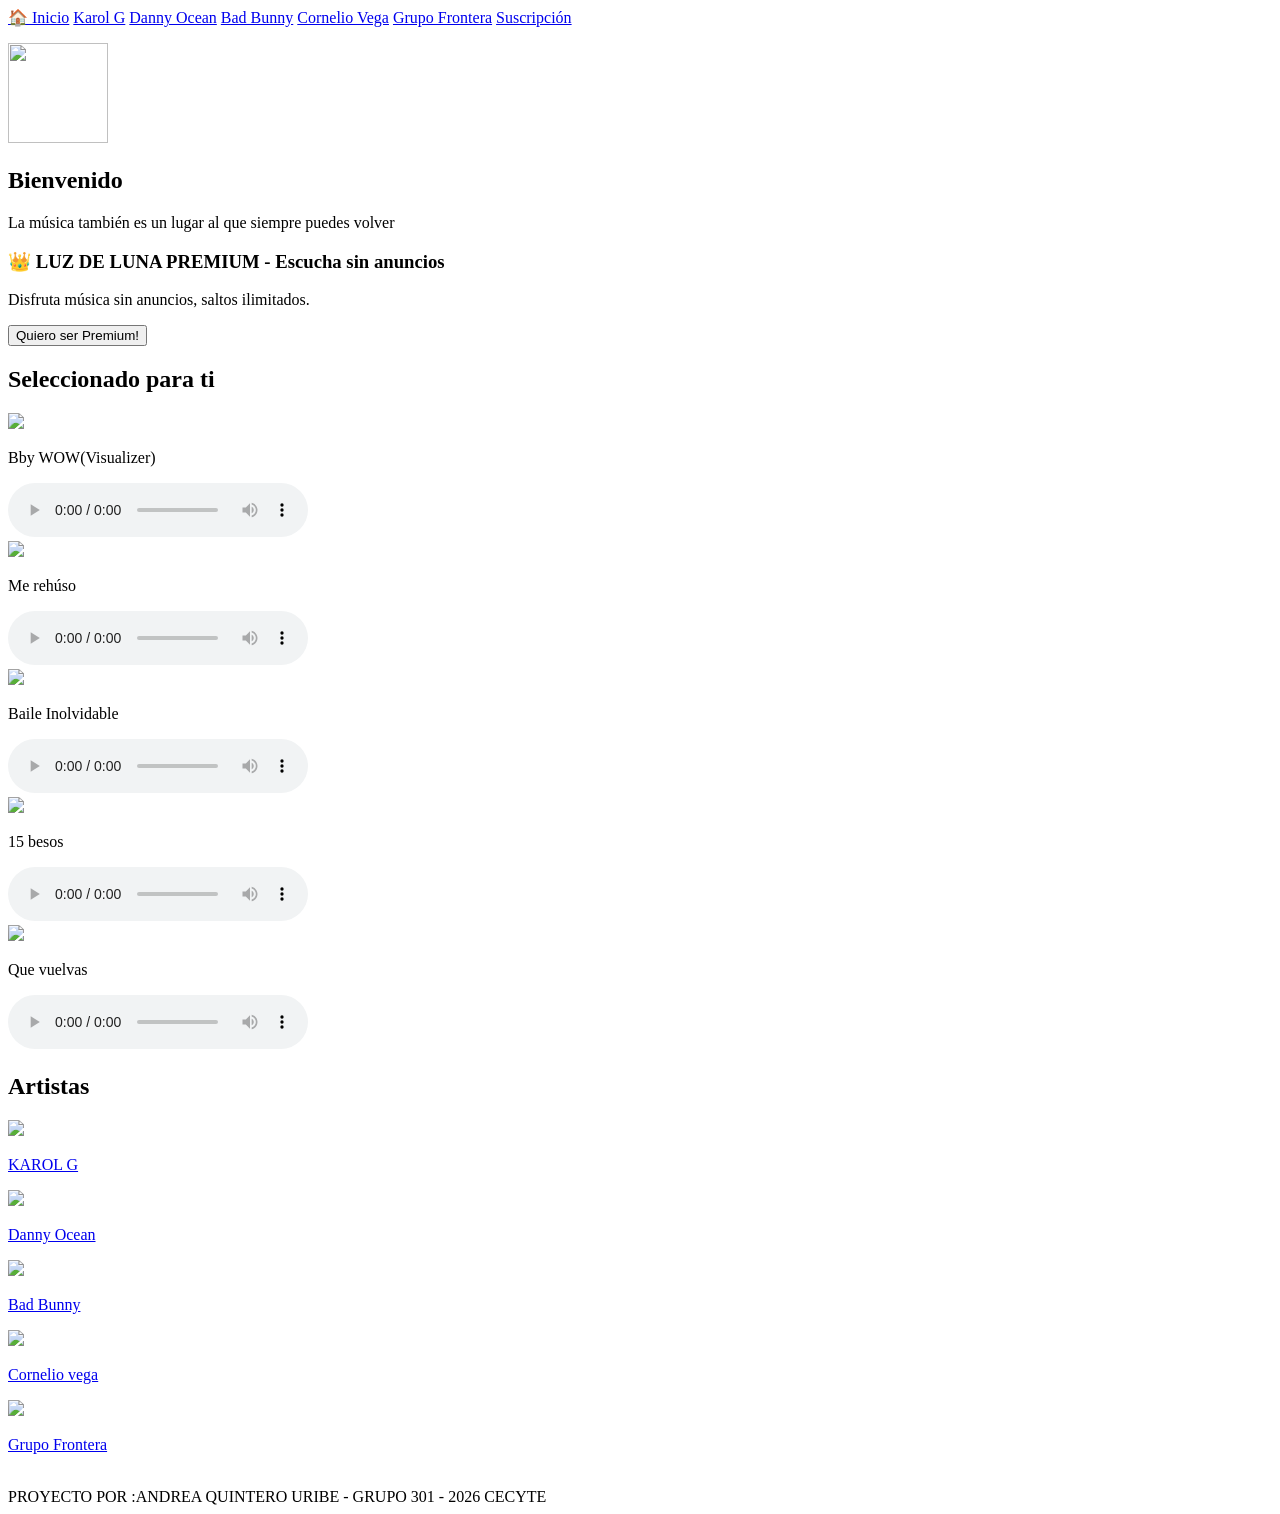
==== index.html @ 333b9173 "Add files via upload" ====
<!DOCTYPE html>
<html lang="es">
<head>
<meta charset="UTF-8">
<meta name="viewport" content="width=device-width, initial-scale=1.0">
<title>Luz de Luna</title>
<link rel="stylesheet" href="style.css">
</head>
<body>

<header>
 <div class="menu" id="miMenu">
  <a href="index.html">🏠 Inicio</a>
  <a href="karol.html">Karol G</a>
  <a href="danny.html">Danny Ocean</a>
  <a href="bad.html">Bad Bunny</a>
  <a href="cornelio.html">Cornelio Vega</a>
  <a href="frontera.html">Grupo Frontera</a>
  <a href="formulario.html">Suscripción</a>
  
</div>
  
</header>
<section class="banner">
<div class="imagen portada">
<p align="left">
<img src="luna.PNG" width="100" height="100">
</p>
<h1>Bienvenido</h1>
  <p>La música también es un lugar al que siempre puedes volver</p>
  </div>
</section>

<main>
<div class="premium"><div><h3>👑 LUZ DE LUNA PREMIUM - Escucha sin anuncios</h3><p>Disfruta música sin anuncios, saltos ilimitados.</p></div><button onclick="verAnuncio()">Quiero ser Premium!</button></div>
  <h2>Seleccionado para ti</h2>
  <div class="grid5">
    <div class="card"><img src="imagen_7.jpg"><p>Bby WOW(Visualizer)</p><audio controls src="audio_karol.m4a"></audio></div>
    <div class="card"><img src="imagen_2.jpg"><p>Me rehúso</p><audio controls src="audio_danny.m4a"></audio></div>
    <div class="card"><img src="imagen_3.jpg"><p>Baile Inolvidable</p><audio controls src="audio_bad.m4a"></audio></div>
    <div class="card"><img src="imagen_6.jpg"><p>15 besos</p><audio controls src="audio_cornelio.m4a"></audio></div>
    <div class="card"><img src="imagen_4.jpg"><p>Que vuelvas</p><audio controls src="audio_frontera.m4a"></audio></div>
  </div>
  </section>

<script>
  const audios = document.querySelectorAll('audio');
  audios.forEach(audio => {
    audio.addEventListener('play', function() {
      audios.forEach(otro => {
        if (otro !== audio) {
          otro.pause();
        }
      });
    });
  });
</script>


  

  <h2>Artistas</h2>
  <div class="artistas">
    <div><a href="karol.html"><img src="imagen_7.jpg"><p>KAROL G</p></a></div>
    <div><a href="danny.html"><img src="imagen_2.jpg"><p>Danny Ocean</p></a></div>
    <div><a href="bad.html"><img src="imagen_3.jpg"><p>Bad Bunny</p></a></div>
    <div><a href="cornelio.html"><img src="imagen_6.jpg"><p>Cornelio vega</p></a></div>
    <div><a href="frontera.html"><img src="imagen_4.jpg"><p>Grupo Frontera</p></a></div>
  </div>
  <br>
  
  </footer>
  PROYECTO POR :ANDREA QUINTERO URIBE - GRUPO 301 - 2026 CECYTE
  </footer>
  <div id="modalAnuncio" style="display:none;position:fixed;top:0;left:0;width:100%;height:100%;background:#000;z-index:200;color:#fff;padding:20px;text-align:center"><p>📢 ANUNCIO - Tienes que verlo completo <span id="tiempoAnuncio">Quedan 15 segundos...</span></p><video id="videoAnuncio" controls style="width:95%;max-width:600px;border-radius:10px;margin-top:15px"><source src="video_zapatos.mp4"></video><br><button id="btnCerrarAnuncio" onclick="cerrarAnuncio()" style="display:none;background:#fff;color:#000;padding:12px 22px;border-radius:20px;border:none;font-weight:bold;margin-top:15px;cursor:pointer">Cerrar anuncio ❌</button></div>

<div id="modalPremium" style="display:none;position:fixed;top:0;left:0;width:100%;height:100%;background:rgba(0,0,0,.7);z-index:300;text-align:center"><div style="background:#fff;color:#000;width:85%;max-width:550px;margin:180px auto;padding:30px;border-radius:18px"><h2>¿Seguro que quieres ser Premium?</h2><p>Sin anuncios, sin interrupciones, por solo $99 al mes</p><button onclick="confirmarPremium()" style="background:#1DB954;color:#fff;border:none;padding:14px 22px;border-radius:8px;font-weight:bold;font-size:17px;cursor:pointer">Si, quiero ser Premium</button><button onclick="cerrarPremium()" style="background:#b5b5b5;color:#fff;border:none;padding:14px 22px;border-radius:8px;font-weight:bold;font-size:17px;cursor:pointer;margin-left:10px">No, despues</button></div></div>

<script>
function verAnuncio(){document.getElementById("modalAnuncio").style.display="block";let video=document.getElementById("videoAnuncio");video.play();let segundos=15;document.getElementById("btnCerrarAnuncio").style.display="none";let intervalo=setInterval(function(){segundos--;document.getElementById("tiempoAnuncio").textContent="Quedan "+segundos+" segundos...";if(segundos<=0){clearInterval(intervalo);document.getElementById("btnCerrarAnuncio").style.display="inline-block";document.getElementById("tiempoAnuncio").textContent="¡Ya puedes cerrar el anuncio!";}},1000);}
function cerrarAnuncio(){document.getElementById("modalAnuncio").style.display="none";document.getElementById("videoAnuncio").pause();document.getElementById("modalPremium").style.display="block";}
function cerrarPremium(){document.getElementById("modalPremium").style.display="none";}
function confirmarPremium(){document.getElementById("modalPremium").style.display="none";alert("¡Bienvenida a Premium! 🥹✨");}
</script>





</body>
</html>
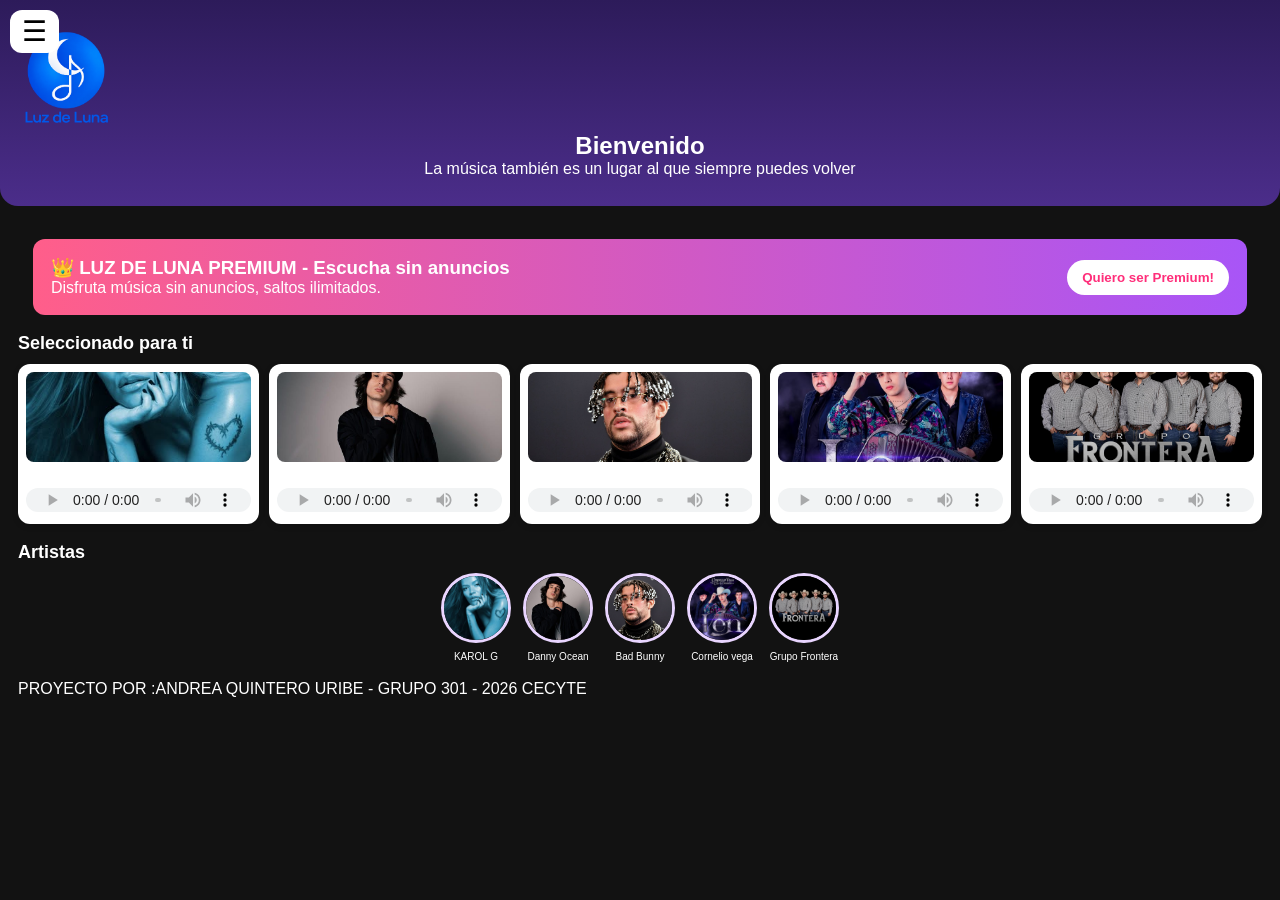
==== commit 8d450aba: "Add files via upload" ====
--- a/index.html
+++ b/index.html
@@ -7,8 +7,7 @@
 <link rel="stylesheet" href="style.css">
 </head>
 <body>
-
-<header>
+<button class="btn-menu" onclick="abrirMenu()">☰</button>
  <div class="menu" id="miMenu">
   <a href="index.html">🏠 Inicio</a>
   <a href="karol.html">Karol G</a>
--- a/style.css
+++ b/style.css
@@ -0,0 +1,82 @@
+*{margin:0;padding:0;box-sizing:border-box;font-family:Arial}
+body{background:#121212;color:#ffffff}
+
+header{background:#8a5cf5;color:#fff;padding:12px 16px;display:flex;justify-content:space-between;align-items:center;position:relative}
+.logo{font-weight:bold;font-size:20px;flex:1;text-align:center}
+.left{position:relative}
+#menu-btn{display:none}
+.ham{font-size:26px;cursor:pointer;background:#fff;color:#8a5cf5;padding:4px 10px;border-radius:8px}
+.dropdown{display:none;position:absolute;top:40px;left:0;background:#fff;border-radius:12px;box-shadow:0 4px 12px #0003;width:180px;z-index:10}
+.dropdown a{display:block;padding:10px 14px;text-decoration:none;color:#2e204a;font-size:13px}
+.dropdown a:hover{background:#f3e8ff}
+#menu-btn:checked + .ham + .dropdown{display:block}
+
+.banner{background:#2d1b5a;color:#fff;text-align:center;padding:28px 16px;background-image:linear-gradient(#2d1b5a,#4b2d8a);border-radius:0 0 18px 18px}
+.banner button{margin-top:12px;background:#8a5cf5;border:none;padding:8px 16px;border-radius:20px;color:#fff;font-weight:bold}
+
+main{padding:18px}
+h2{margin:18px 0 10px;font-size:18px}
+.grid5{display:grid;grid-template-columns:repeat(5,1fr);gap:10px}
+.card{background:#fff;border-radius:12px;padding:8px;text-align:center;box-shadow:0 2px 6px #0002}
+.card img{width:100%;height:90px;object-fit:cover;border-radius:8px}
+.card audio{width:100%;height:24px;margin-top:4px}
+
+.moods{display:flex;gap:8px;flex-wrap:wrap}
+.m{padding:8px 14px;border-radius:20px;font-size:12px}
+.m.claro{background:#e9d5ff} .m.morado{background:#3c1f6e;color:#fff}
+
+.artistas{display:flex;gap:12px;flex-wrap:wrap;justify-content:center}
+.artistas img{width:70px;height:70px;border-radius:50%;object-fit:cover;border:3px solid #e9d5ff}
+.artistas p{font-size:10px;text-align:center;margin-top:4px}
+
+footer{text-align:center;padding:14px;font-size:10px;color:#6b5a8a}
+
+@media(max-width:700px){
+  .grid5{grid-template-columns:1fr}
+  .logo{font-size:16px}
+}
+
+
+.artistas a {
+  text-decoration: none;
+  color: #fff;
+}
+.premium{background:linear-gradient(90deg,#ff5e8a,#a855f7);margin:15px;padding:18px;border-radius:12px;color:#fff;display:flex;justify-content:space-between;align-items:center;gap:10px}
+.premium button{background:#fff;color:#ff2e7a;border:none;padding:10px 15px;border-radius:20px;font-weight:bold;cursor:pointer}
+.left {
+}
+.btn-menu {
+  background: white;
+  border: none;
+  font-size: 28px;
+  padding: 5px 12px;
+  border-radius: 12px;
+  cursor: pointer;
+  position: fixed;
+  top: 10px;
+  left: 10px;
+  z-index: 100;
+}
+
+.menu {
+  display: none;
+  position: fixed;
+  top: 60px;
+  left: 10px;
+  background: #fff8e7;
+  border-radius: 15px;
+  padding: 15px;
+  z-index: 99;
+}
+
+.menu a {
+  display: block;
+  text-decoration: none;
+  color: black;
+  font-size: 20px;
+  padding: 10px;
+}
+label {
+  color: white;
+  font-weight: bold;
+}
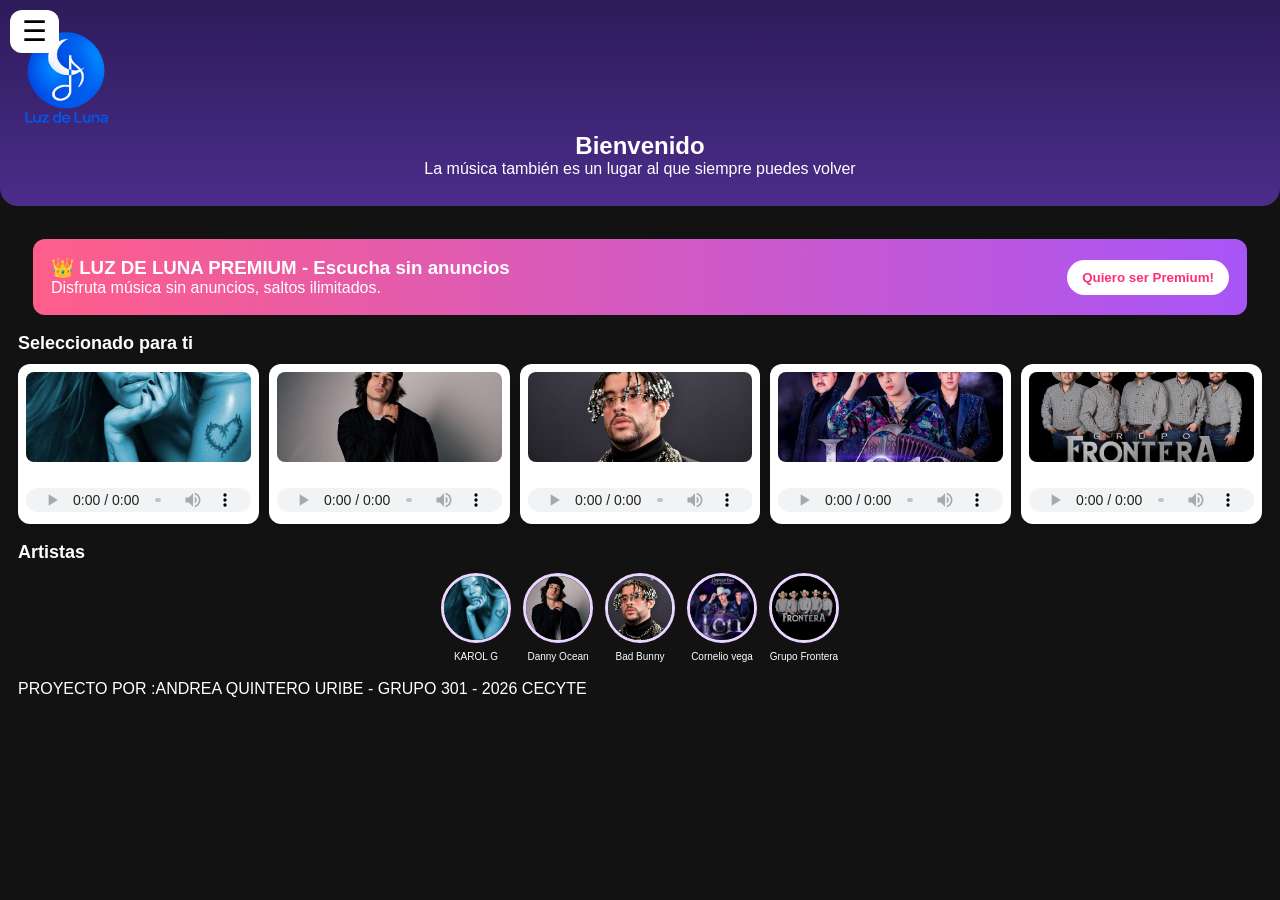
==== commit 97a9320c: "Add files via upload" ====
--- a/index.html
+++ b/index.html
@@ -8,7 +8,8 @@
 </head>
 <body>
 <button class="btn-menu" onclick="abrirMenu()">☰</button>
- <div class="menu" id="miMenu">
+
+<div class="menu" id="miMenu">
   <a href="index.html">🏠 Inicio</a>
   <a href="karol.html">Karol G</a>
   <a href="danny.html">Danny Ocean</a>
@@ -19,7 +20,6 @@
   
 </div>
   
-</header>
 <section class="banner">
 <div class="imagen portada">
 <p align="left">
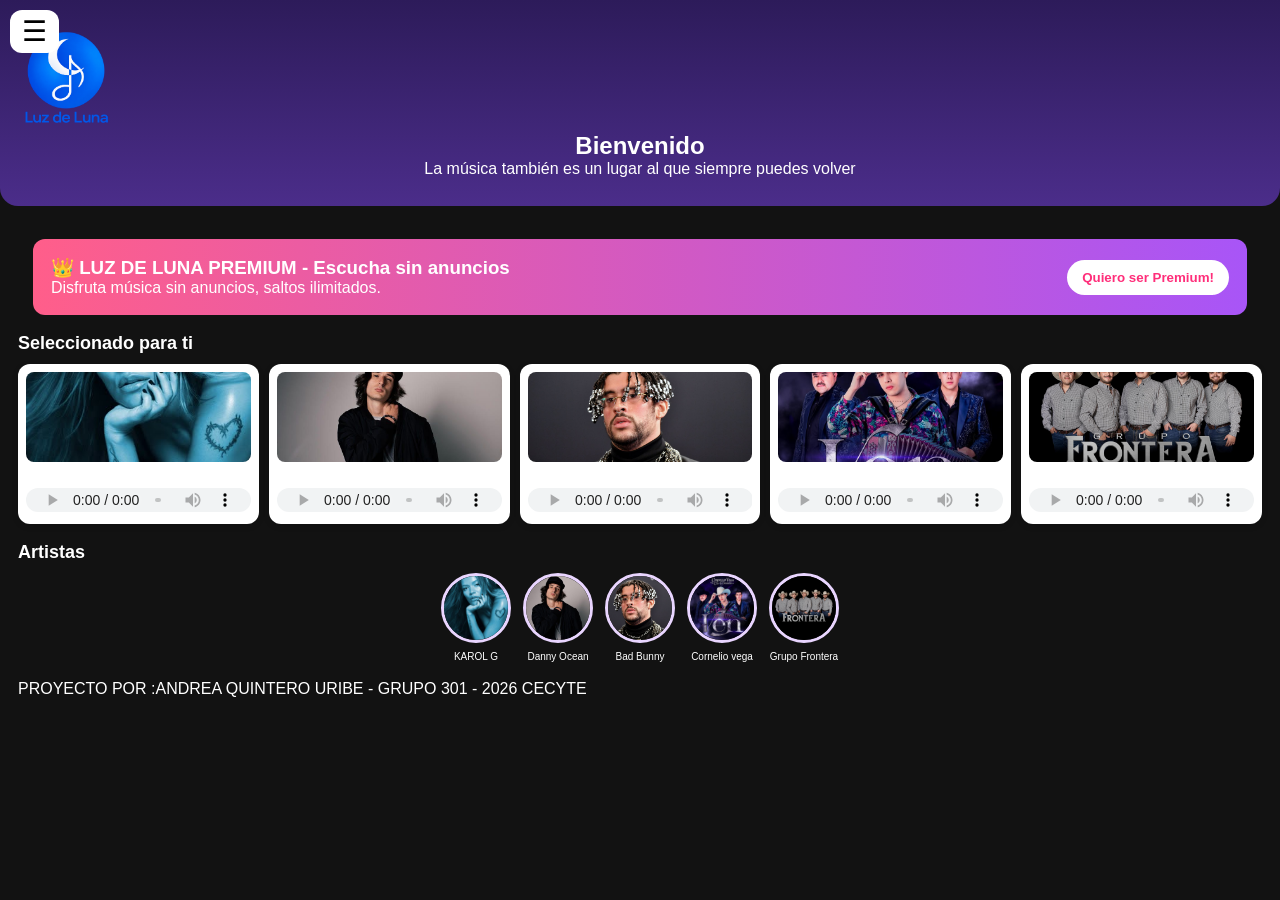
==== commit dbe5d6df: "Add files via upload" ====
--- a/index.html
+++ b/index.html
@@ -81,10 +81,10 @@
 function cerrarPremium(){document.getElementById("modalPremium").style.display="none";}
 function confirmarPremium(){document.getElementById("modalPremium").style.display="none";alert("¡Bienvenida a Premium! 🥹✨");}
 </script>
-
-
-
-
-
+<script>
+function abrirMenu() {
+  document.getElementById("miMenu").classList.toggle("activo");
+}
+</script>
 </body>
 </html>
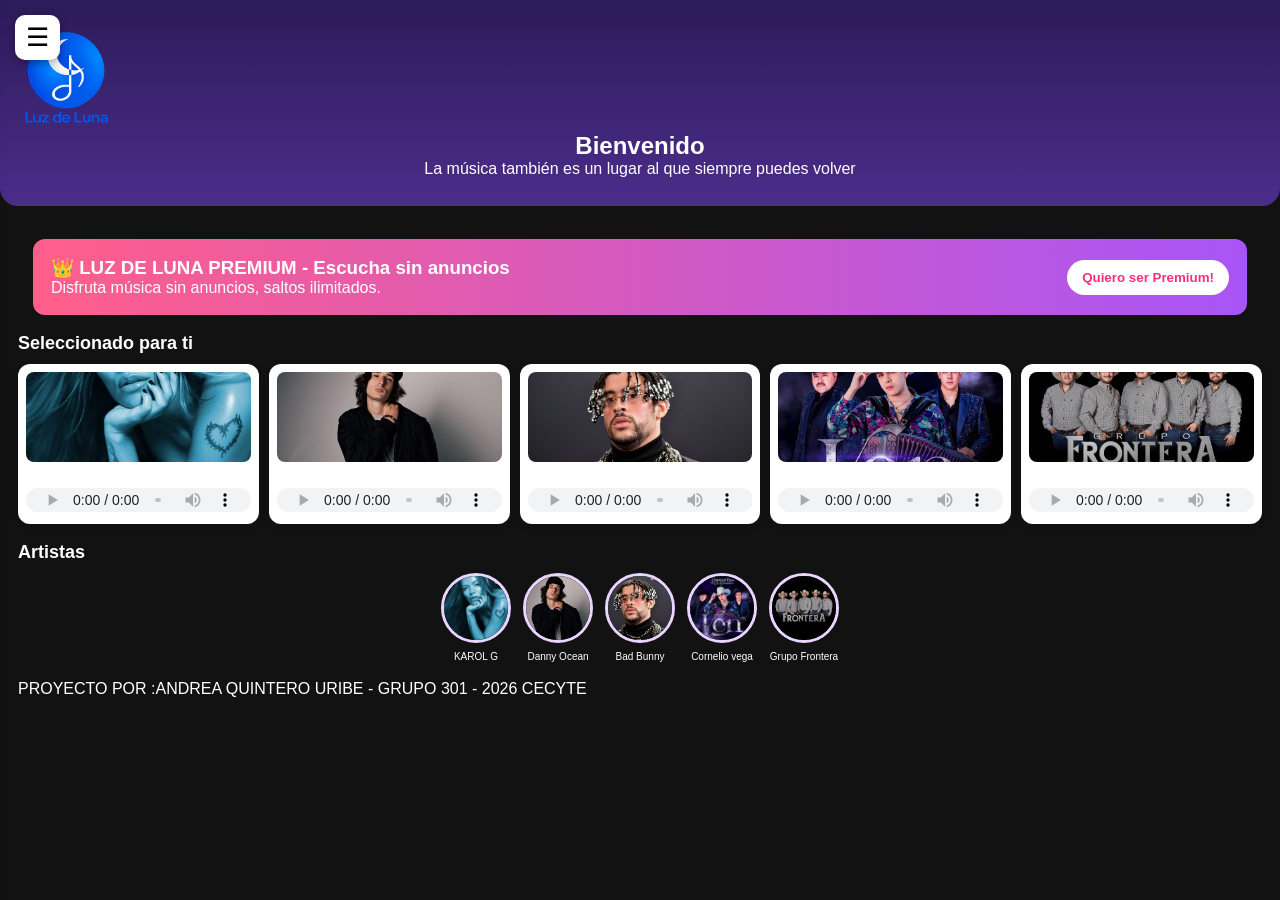
==== commit 486f8e00: "Add files via upload" ====
--- a/index.html
+++ b/index.html
@@ -17,7 +17,6 @@
   <a href="cornelio.html">Cornelio Vega</a>
   <a href="frontera.html">Grupo Frontera</a>
   <a href="formulario.html">Suscripción</a>
-  
 </div>
   
 <section class="banner">
@@ -87,4 +86,5 @@
 }
 </script>
 </body>
+</body>
 </html>
--- a/style.css
+++ b/style.css
@@ -45,38 +45,58 @@
 .premium button{background:#fff;color:#ff2e7a;border:none;padding:10px 15px;border-radius:20px;font-weight:bold;cursor:pointer}
 .left {
 }
+/* ===== BOTON DEL MENU ===== */
 .btn-menu {
+  position: fixed;
+  top: 15px;
+  left: 15px;
+  z-index: 1000;
+  width: 45px;
+  height: 45px;
+  font-size: 26px;
   background: white;
+  color: black;
   border: none;
-  font-size: 28px;
-  padding: 5px 12px;
-  border-radius: 12px;
+  border-radius: 10px;
   cursor: pointer;
-  position: fixed;
-  top: 10px;
-  left: 10px;
-  z-index: 100;
+  box-shadow: 0 2px 10px rgba(0,0,0,0.4);
 }
 
+/* ===== MENU LATERAL ===== */
 .menu {
-  display: none;
   position: fixed;
-  top: 60px;
-  left: 10px;
-  background: #fff8e7;
-  border-radius: 15px;
-  padding: 15px;
-  z-index: 99;
+  top: 0;
+  left: -250px; /* escondido a la izquierda */
+  width: 230px;
+  height: 100%;
+  background: #0a0a1f;
+  padding-top: 70px;
+  display: flex;
+  flex-direction: column;
+  gap: 5px;
+  z-index: 999;
+  transition: left 0.3s ease;
+  box-shadow: 5px 0 15px rgba(0,0,0,0.5);
 }
 
+/* Cuando le picas, se abre */
+.menu.activo {
+  left: 0;
+  display: flex;
+}
+
+/* ===== LINKS DEL MENU ===== */
 .menu a {
+  color: white;
+  text-decoration: none;
+  font-size: 18px;
+  font-family: Arial, sans-serif;
+  padding: 12px 20px;
   display: block;
-  text-decoration: none;
-  color: black;
-  font-size: 20px;
-  padding: 10px;
 }
-label {
+
+.menu a:hover {
+  background: #ff5da2;
   color: white;
-  font-weight: bold;
+  border-radius: 8px;
 }
